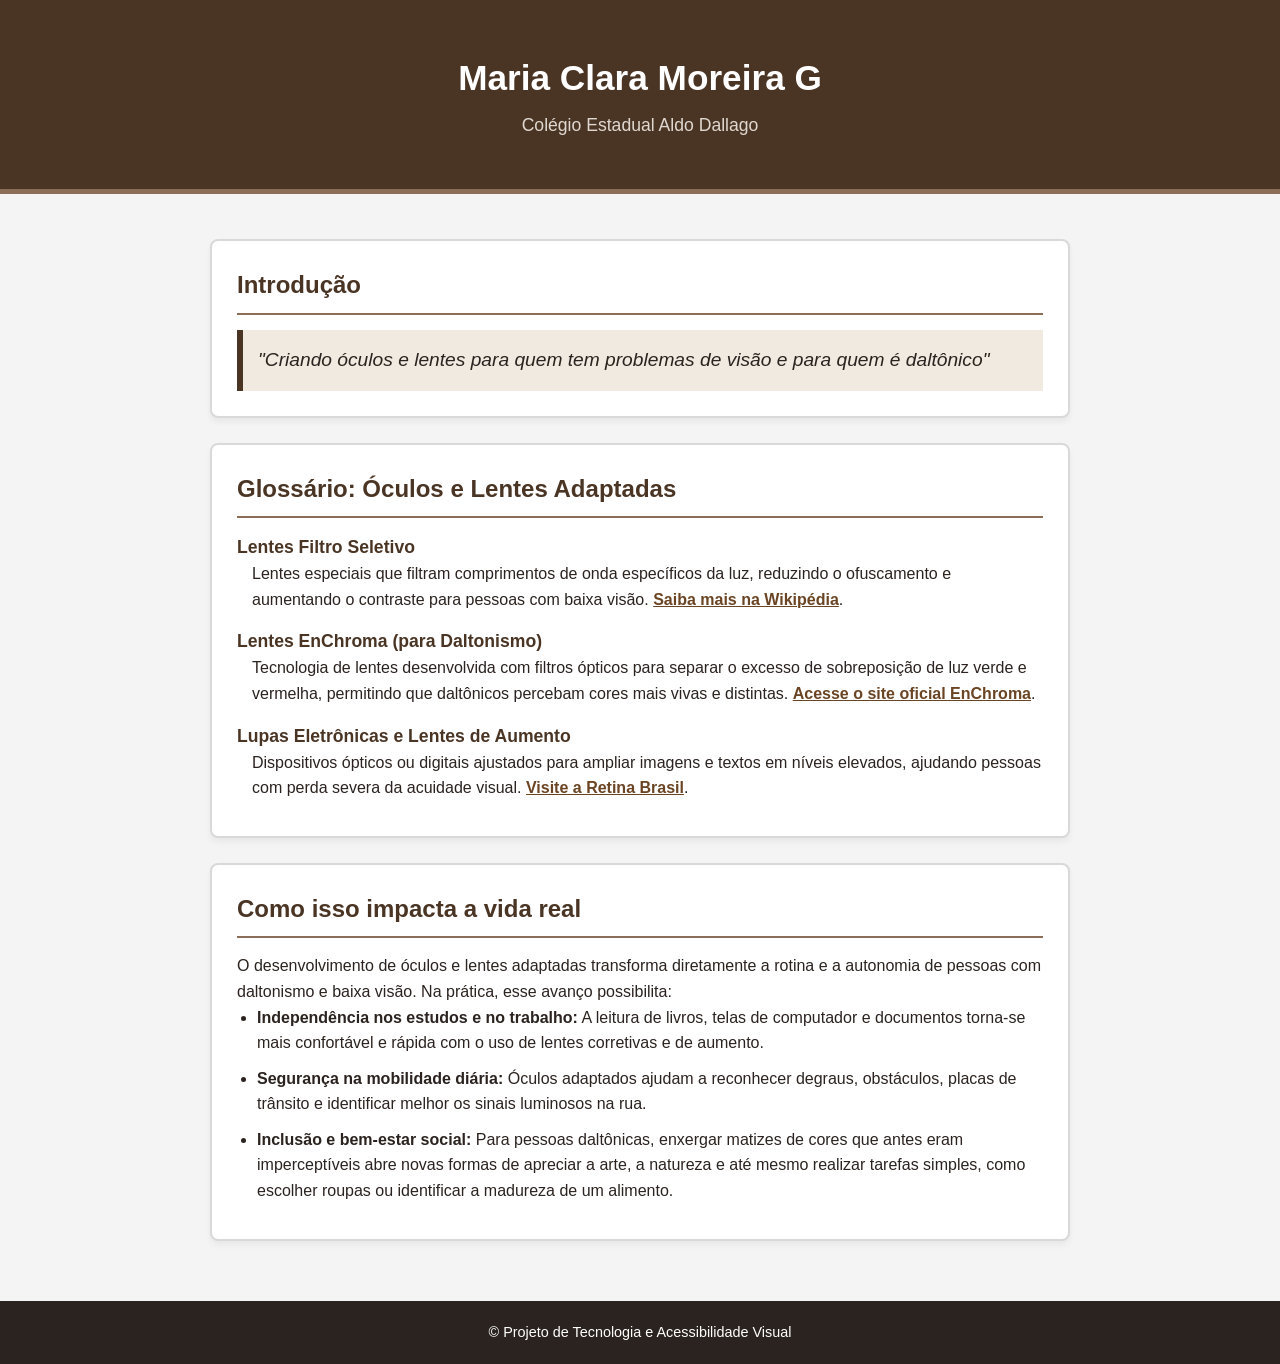
==== index.html @ a8ed8b77 "Update  index.html" ====
<!DOCTYPE html>
<html lang="pt-BR">
<head>
    <meta charset="UTF-8">
    <meta name="viewport" content="width=device-width, initial-scale=1.0">
    <title>Ciência e Acessibilidade Visual</title>
    <style>
        /* Configurações Globais de Acessibilidade */
        * {
            box-sizing: border-box;
            margin: 0;
            padding: 0;
        }

        body {
            font-family: Arial, Helvetica, sans-serif; /* Fonte sem serifa */
            background-color: #f4f4f4; /* Cinza claro */
            color: #2b231f; /* Marrom escuro para alto contraste */
            line-height: 1.6;
        }

        .container {
            max-width: 900px;
            margin: 0 auto;
            padding: 20px;
        }

        /* Cabeçalho */
        header {
            background-color: #4a3525; /* Marrom escuro */
            color: #ffffff; /* Texto branco */
            text-align: center;
            padding: 30px 20px;
            border-bottom: 5px solid #8c6d58;
        }

        header h1 {
            font-size: 2.2rem;
            margin-bottom: 5px;
        }

        header .escola {
            font-size: 1.1rem;
            color: #e0d8d0;
        }

        /* Seções e Cards */
        .card {
            background-color: #ffffff; /* Fundo branco */
            border: 2px solid #d9d9d9; /* Borda cinza */
            border-radius: 8px;
            padding: 25px;
            margin-top: 25px;
            box-shadow: 0 4px 6px rgba(0, 0, 0, 0.05);
        }

        h2 {
            color: #4a3525;
            border-bottom: 2px solid #8c6d58;
            padding-bottom: 8px;
            margin-bottom: 15px;
            font-size: 1.5rem;
        }

        .destaque {
            font-size: 1.2rem;
            background-color: #f0eae1;
            border-left: 6px solid #4a3525;
            padding: 15px;
            font-style: italic;
        }

        /* Glossário */
        .glossario dt {
            font-weight: bold;
            font-size: 1.1rem;
            color: #4a3525;
            margin-top: 15px;
        }

        .glossario dd {
            margin-left: 15px;
            margin-bottom: 10px;
        }

        /* Links */
        a {
            color: #6b4423;
            text-decoration: underline;
            font-weight: bold;
        }

        a:hover, a:focus {
            color: #000000;
            background-color: #e0d8d0;
        }

        /* Listas */
        ul {
            margin-left: 20px;
        }

        li {
            margin-bottom: 10px;
        }

        /* Rodapé */
        footer {
            text-align: center;
            padding: 20px;
            margin-top: 40px;
            background-color: #2b231f;
            color: #ffffff;
            font-size: 0.9rem;
        }
    </style>
</head>
<body>

    <header>
        <div class="container">
            <h1>Maria Clara Moreira G</h1>
            <p class="escola">Colégio Estadual Aldo Dallago</p>
        </div>
    </header>

    <main class="container">
        
        <section class="card">
            <h2>Introdução</h2>
            <p class="destaque">
                "Criando óculos e lentes para quem tem problemas de visão e para quem é daltônico"
            </p>
        </section>

        <section class="card">
            <h2>Glossário: Óculos e Lentes Adaptadas</h2>
            <dl class="glossario">
                <dt>Lentes Filtro Seletivo</dt>
                <dd>Lentes especiais que filtram comprimentos de onda específicos da luz, reduzindo o ofuscamento e aumentando o contraste para pessoas com baixa visão. <a href="https://pt.wikipedia.org/wiki/Lente" target="_blank" rel="noopener noreferrer">Saiba mais na Wikipédia</a>.</dd>

                <dt>Lentes EnChroma (para Daltonismo)</dt>
                <dd>Tecnologia de lentes desenvolvida com filtros ópticos para separar o excesso de sobreposição de luz verde e vermelha, permitindo que daltônicos percebam cores mais vivas e distintas. <a href="https://enchroma.com" target="_blank" rel="noopener noreferrer">Acesse o site oficial EnChroma</a>.</dd>

                <dt>Lupas Eletrônicas e Lentes de Aumento</dt>
                <dd>Dispositivos ópticos ou digitais ajustados para ampliar imagens e textos em níveis elevados, ajudando pessoas com perda severa da acuidade visual. <a href="https://www.retinabrasil.org.br" target="_blank" rel="noopener noreferrer">Visite a Retina Brasil</a>.</dd>
            </dl>
        </section>

        <section class="card">
            <h2>Como isso impacta a vida real</h2>
            <p>
                O desenvolvimento de óculos e lentes adaptadas transforma diretamente a rotina e a autonomia de pessoas com daltonismo e baixa visão. Na prática, esse avanço possibilita:
            </p>
            <ul>
                <li><strong>Independência nos estudos e no trabalho:</strong> A leitura de livros, telas de computador e documentos torna-se mais confortável e rápida com o uso de lentes corretivas e de aumento.</li>
                <li><strong>Segurança na mobilidade diária:</strong> Óculos adaptados ajudam a reconhecer degraus, obstáculos, placas de trânsito e identificar melhor os sinais luminosos na rua.</li>
                <li><strong>Inclusão e bem-estar social:</strong> Para pessoas daltônicas, enxergar matizes de cores que antes eram imperceptíveis abre novas formas de apreciar a arte, a natureza e até mesmo realizar tarefas simples, como escolher roupas ou identificar a madureza de um alimento.</li>
            </ul>
        </section>

    </main>

    <footer>
        <p>&copy; Projeto de Tecnologia e Acessibilidade Visual</p>
    </footer>

</body>
</html>
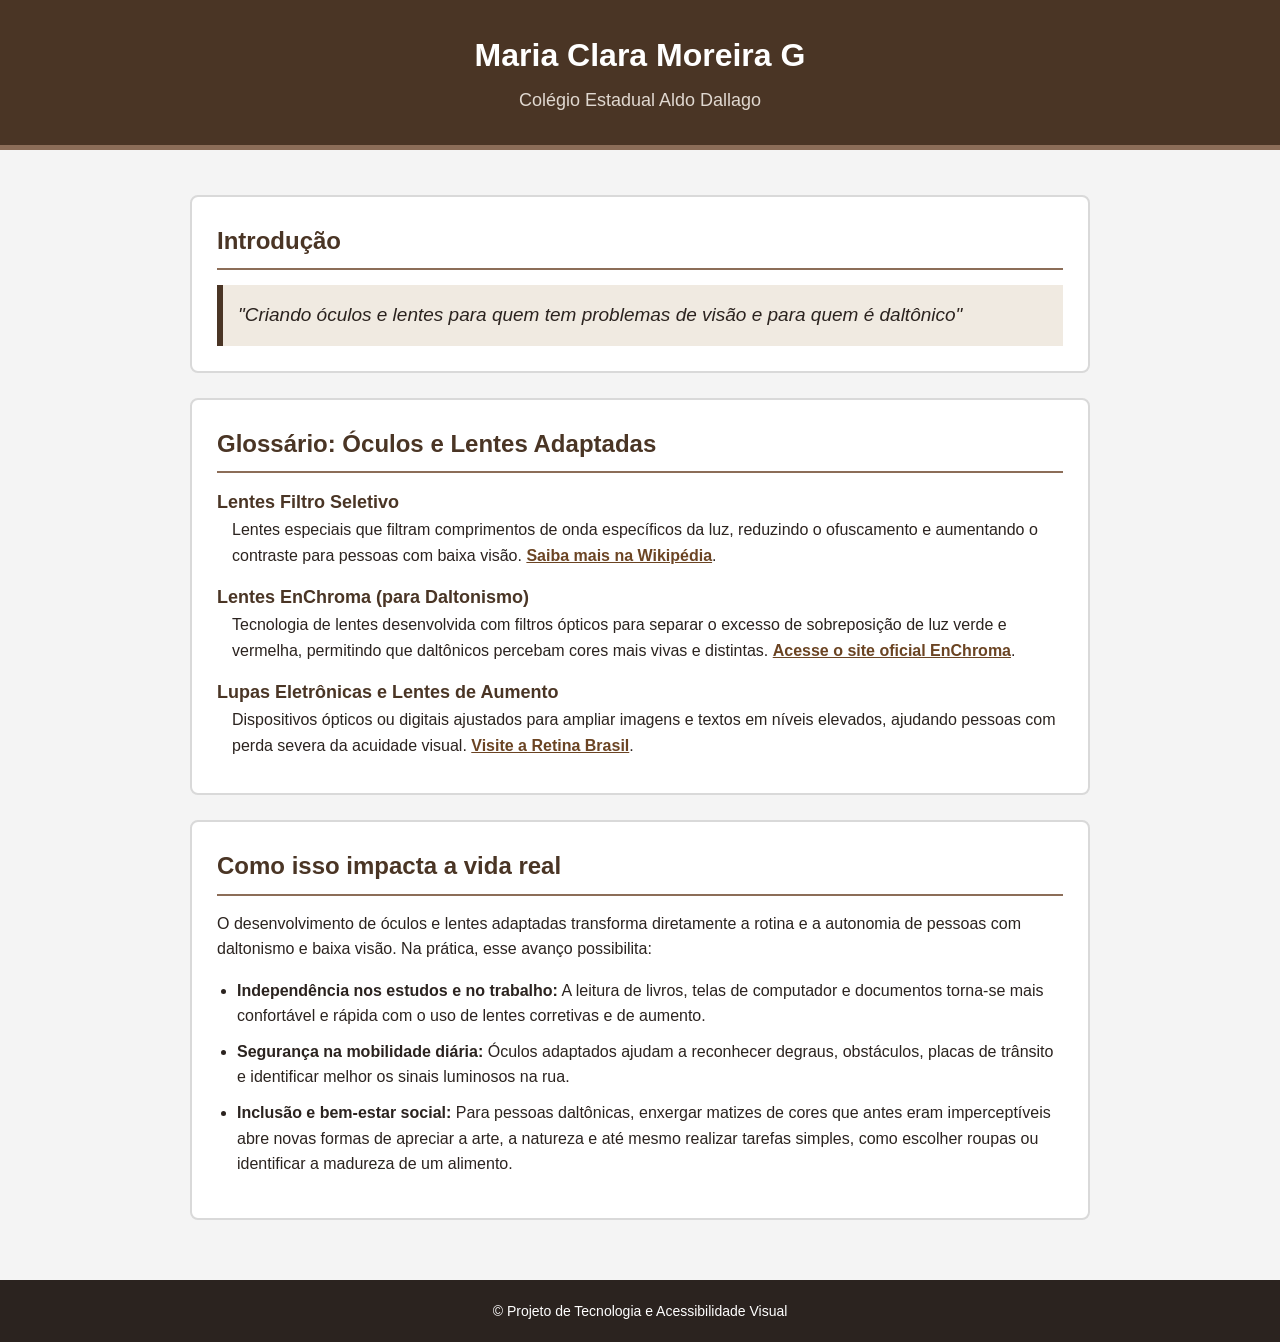
==== commit 2364a251: "Update index.html" ====
--- a/index.html
+++ b/index.html
@@ -4,165 +4,55 @@
     <meta charset="UTF-8">
     <meta name="viewport" content="width=device-width, initial-scale=1.0">
     <title>Ciência e Acessibilidade Visual</title>
-    <style>
-        /* Configurações Globais de Acessibilidade */
-        * {
-            box-sizing: border-box;
-            margin: 0;
-            padding: 0;
-        }
+</head>
+<body style="margin: 0; padding: 0; font-family: Arial, sans-serif; background-color: #f4f4f4; color: #2b231f; line-height: 1.6;">
 
-        body {
-            font-family: Arial, Helvetica, sans-serif; /* Fonte sem serifa */
-            background-color: #f4f4f4; /* Cinza claro */
-            color: #2b231f; /* Marrom escuro para alto contraste */
-            line-height: 1.6;
-        }
-
-        .container {
-            max-width: 900px;
-            margin: 0 auto;
-            padding: 20px;
-        }
-
-        /* Cabeçalho */
-        header {
-            background-color: #4a3525; /* Marrom escuro */
-            color: #ffffff; /* Texto branco */
-            text-align: center;
-            padding: 30px 20px;
-            border-bottom: 5px solid #8c6d58;
-        }
-
-        header h1 {
-            font-size: 2.2rem;
-            margin-bottom: 5px;
-        }
-
-        header .escola {
-            font-size: 1.1rem;
-            color: #e0d8d0;
-        }
-
-        /* Seções e Cards */
-        .card {
-            background-color: #ffffff; /* Fundo branco */
-            border: 2px solid #d9d9d9; /* Borda cinza */
-            border-radius: 8px;
-            padding: 25px;
-            margin-top: 25px;
-            box-shadow: 0 4px 6px rgba(0, 0, 0, 0.05);
-        }
-
-        h2 {
-            color: #4a3525;
-            border-bottom: 2px solid #8c6d58;
-            padding-bottom: 8px;
-            margin-bottom: 15px;
-            font-size: 1.5rem;
-        }
-
-        .destaque {
-            font-size: 1.2rem;
-            background-color: #f0eae1;
-            border-left: 6px solid #4a3525;
-            padding: 15px;
-            font-style: italic;
-        }
-
-        /* Glossário */
-        .glossario dt {
-            font-weight: bold;
-            font-size: 1.1rem;
-            color: #4a3525;
-            margin-top: 15px;
-        }
-
-        .glossario dd {
-            margin-left: 15px;
-            margin-bottom: 10px;
-        }
-
-        /* Links */
-        a {
-            color: #6b4423;
-            text-decoration: underline;
-            font-weight: bold;
-        }
-
-        a:hover, a:focus {
-            color: #000000;
-            background-color: #e0d8d0;
-        }
-
-        /* Listas */
-        ul {
-            margin-left: 20px;
-        }
-
-        li {
-            margin-bottom: 10px;
-        }
-
-        /* Rodapé */
-        footer {
-            text-align: center;
-            padding: 20px;
-            margin-top: 40px;
-            background-color: #2b231f;
-            color: #ffffff;
-            font-size: 0.9rem;
-        }
-    </style>
-</head>
-<body>
-
-    <header>
-        <div class="container">
-            <h1>Maria Clara Moreira G</h1>
-            <p class="escola">Colégio Estadual Aldo Dallago</p>
+    <header style="background-color: #4a3525; color: #ffffff; text-align: center; padding: 30px 20px; border-bottom: 5px solid #8c6d58;">
+        <div style="max-width: 900px; margin: 0 auto;">
+            <h1 style="margin: 0 0 5px 0; font-size: 32px;">Maria Clara Moreira G</h1>
+            <p style="margin: 0; font-size: 18px; color: #e0d8d0;">Colégio Estadual Aldo Dallago</p>
         </div>
     </header>
 
-    <main class="container">
+    <main style="max-width: 900px; margin: 0 auto; padding: 20px;">
         
-        <section class="card">
-            <h2>Introdução</h2>
-            <p class="destaque">
+        <section style="background-color: #ffffff; border: 2px solid #d9d9d9; border-radius: 8px; padding: 25px; margin-top: 25px;">
+            <h2 style="color: #4a3525; border-bottom: 2px solid #8c6d58; padding-bottom: 8px; margin-top: 0; margin-bottom: 15px; font-size: 24px;">Introdução</h2>
+            <p style="font-size: 19px; background-color: #f0eae1; border-left: 6px solid #4a3525; padding: 15px; font-style: italic; margin: 0;">
                 "Criando óculos e lentes para quem tem problemas de visão e para quem é daltônico"
             </p>
         </section>
 
-        <section class="card">
-            <h2>Glossário: Óculos e Lentes Adaptadas</h2>
-            <dl class="glossario">
-                <dt>Lentes Filtro Seletivo</dt>
-                <dd>Lentes especiais que filtram comprimentos de onda específicos da luz, reduzindo o ofuscamento e aumentando o contraste para pessoas com baixa visão. <a href="https://pt.wikipedia.org/wiki/Lente" target="_blank" rel="noopener noreferrer">Saiba mais na Wikipédia</a>.</dd>
+        <section style="background-color: #ffffff; border: 2px solid #d9d9d9; border-radius: 8px; padding: 25px; margin-top: 25px;">
+            <h2 style="color: #4a3525; border-bottom: 2px solid #8c6d58; padding-bottom: 8px; margin-top: 0; margin-bottom: 15px; font-size: 24px;">Glossário: Óculos e Lentes Adaptadas</h2>
+            <dl style="margin: 0;">
+                <dt style="font-weight: bold; font-size: 18px; color: #4a3525; margin-top: 15px;">Lentes Filtro Seletivo</dt>
+                <dd style="margin-left: 15px; margin-bottom: 10px;">Lentes especiais que filtram comprimentos de onda específicos da luz, reduzindo o ofuscamento e aumentando o contraste para pessoas com baixa visão. <a href="https://pt.wikipedia.org/wiki/Lente" target="_blank" rel="noopener noreferrer" style="color: #6b4423; font-weight: bold;">Saiba mais na Wikipédia</a>.</dd>
 
-                <dt>Lentes EnChroma (para Daltonismo)</dt>
-                <dd>Tecnologia de lentes desenvolvida com filtros ópticos para separar o excesso de sobreposição de luz verde e vermelha, permitindo que daltônicos percebam cores mais vivas e distintas. <a href="https://enchroma.com" target="_blank" rel="noopener noreferrer">Acesse o site oficial EnChroma</a>.</dd>
+                <dt style="font-weight: bold; font-size: 18px; color: #4a3525; margin-top: 15px;">Lentes EnChroma (para Daltonismo)</dt>
+                <dd style="margin-left: 15px; margin-bottom: 10px;">Tecnologia de lentes desenvolvida com filtros ópticos para separar o excesso de sobreposição de luz verde e vermelha, permitindo que daltônicos percebam cores mais vivas e distintas. <a href="https://enchroma.com" target="_blank" rel="noopener noreferrer" style="color: #6b4423; font-weight: bold;">Acesse o site oficial EnChroma</a>.</dd>
 
-                <dt>Lupas Eletrônicas e Lentes de Aumento</dt>
-                <dd>Dispositivos ópticos ou digitais ajustados para ampliar imagens e textos em níveis elevados, ajudando pessoas com perda severa da acuidade visual. <a href="https://www.retinabrasil.org.br" target="_blank" rel="noopener noreferrer">Visite a Retina Brasil</a>.</dd>
+                <dt style="font-weight: bold; font-size: 18px; color: #4a3525; margin-top: 15px;">Lupas Eletrônicas e Lentes de Aumento</dt>
+                <dd style="margin-left: 15px; margin-bottom: 10px;">Dispositivos ópticos ou digitais ajustados para ampliar imagens e textos em níveis elevados, ajudando pessoas com perda severa da acuidade visual. <a href="https://www.retinabrasil.org.br" target="_blank" rel="noopener noreferrer" style="color: #6b4423; font-weight: bold;">Visite a Retina Brasil</a>.</dd>
             </dl>
         </section>
 
-        <section class="card">
-            <h2>Como isso impacta a vida real</h2>
-            <p>
+        <section style="background-color: #ffffff; border: 2px solid #d9d9d9; border-radius: 8px; padding: 25px; margin-top: 25px;">
+            <h2 style="color: #4a3525; border-bottom: 2px solid #8c6d58; padding-bottom: 8px; margin-top: 0; margin-bottom: 15px; font-size: 24px;">Como isso impacta a vida real</h2>
+            <p style="margin-top: 0; margin-bottom: 15px;">
                 O desenvolvimento de óculos e lentes adaptadas transforma diretamente a rotina e a autonomia de pessoas com daltonismo e baixa visão. Na prática, esse avanço possibilita:
             </p>
-            <ul>
-                <li><strong>Independência nos estudos e no trabalho:</strong> A leitura de livros, telas de computador e documentos torna-se mais confortável e rápida com o uso de lentes corretivas e de aumento.</li>
-                <li><strong>Segurança na mobilidade diária:</strong> Óculos adaptados ajudam a reconhecer degraus, obstáculos, placas de trânsito e identificar melhor os sinais luminosos na rua.</li>
-                <li><strong>Inclusão e bem-estar social:</strong> Para pessoas daltônicas, enxergar matizes de cores que antes eram imperceptíveis abre novas formas de apreciar a arte, a natureza e até mesmo realizar tarefas simples, como escolher roupas ou identificar a madureza de um alimento.</li>
+            <ul style="margin-left: 20px; padding: 0;">
+                <li style="margin-bottom: 10px;"><strong>Independência nos estudos e no trabalho:</strong> A leitura de livros, telas de computador e documentos torna-se mais confortável e rápida com o uso de lentes corretivas e de aumento.</li>
+                <li style="margin-bottom: 10px;"><strong>Segurança na mobilidade diária:</strong> Óculos adaptados ajudam a reconhecer degraus, obstáculos, placas de trânsito e identificar melhor os sinais luminosos na rua.</li>
+                <li style="margin-bottom: 10px;"><strong>Inclusão e bem-estar social:</strong> Para pessoas daltônicas, enxergar matizes de cores que antes eram imperceptíveis abre novas formas de apreciar a arte, a natureza e até mesmo realizar tarefas simples, como escolher roupas ou identificar a madureza de um alimento.</li>
             </ul>
         </section>
 
     </main>
 
-    <footer>
-        <p>&copy; Projeto de Tecnologia e Acessibilidade Visual</p>
+    <footer style="text-align: center; padding: 20px; margin-top: 40px; background-color: #2b231f; color: #ffffff; font-size: 14px;">
+        <p style="margin: 0;">&copy; Projeto de Tecnologia e Acessibilidade Visual</p>
     </footer>
 
 </body>
